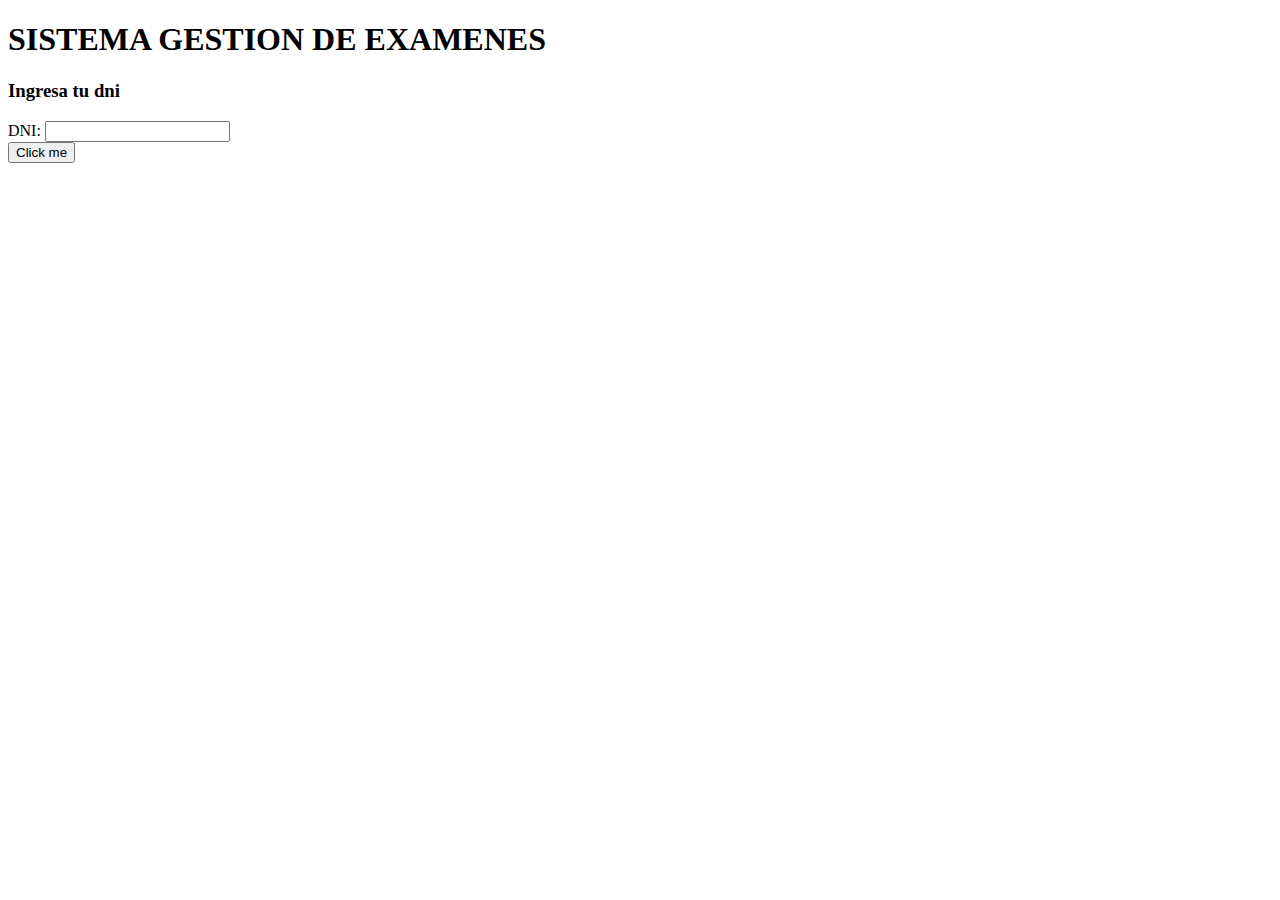
==== index.html @ 14c59fc4 "update index" ====
<!DOCTYPE html>
<html lang="en">
<head>
    <meta charset="UTF-8">
    <title>Inicio</title>
</head>
<body>
<h1>SISTEMA GESTION DE EXAMENES</h1>
<section>
    <h3>Ingresa tu dni</h3>
    <form action="" method="post">
        <div>
                <label for="dni">DNI:</label>
                <input type="number" id="dni" name="user_dni" />
        </div>
        <div>
                <input type="button" value="Click me" />
        </div>
    </form>
</section>
</body>
</html>
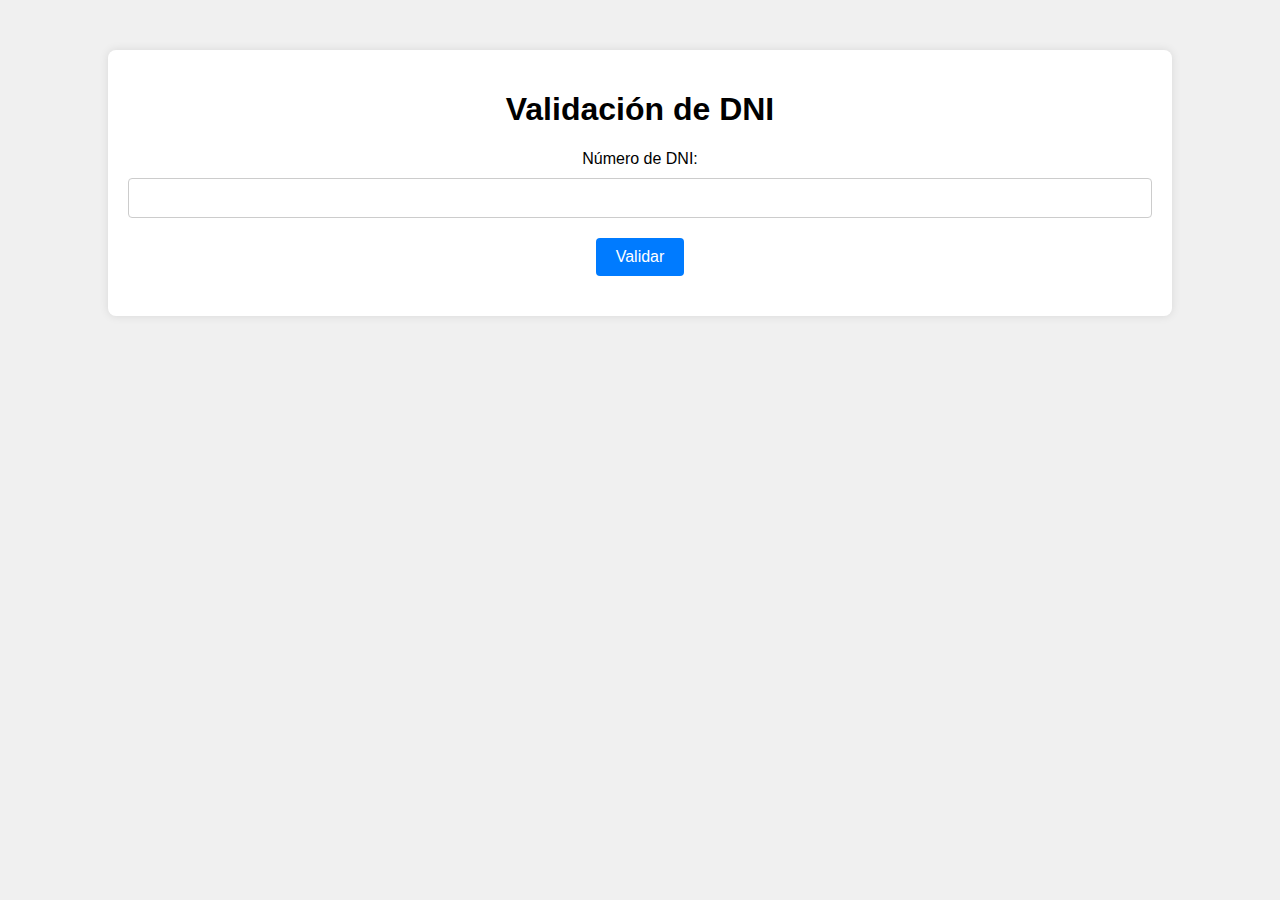
==== commit 4507b2d3: "update ex" ====
--- a/index.html
+++ b/index.html
@@ -1,22 +1,22 @@
 <!DOCTYPE html>
-<html lang="en">
+<html lang="es">
 <head>
     <meta charset="UTF-8">
-    <title>Inicio</title>
+    <meta name="viewport" content="width=device-width, initial-scale=1.0">
+    <title>Sistema de Gestión Exámen</title>
+    <link rel="stylesheet" href="styles.css">
 </head>
 <body>
-<h1>SISTEMA GESTION DE EXAMENES</h1>
-<section>
-    <h3>Ingresa tu dni</h3>
-    <form action="" method="post">
-        <div>
-                <label for="dni">DNI:</label>
-                <input type="number" id="dni" name="user_dni" />
-        </div>
-        <div>
-                <input type="button" value="Click me" />
-        </div>
+<div class="container-index">
+    <h1>Validación de DNI</h1>
+    <form id="dniForm">
+        <label for="dni">Número de DNI:</label>
+        <input type="text" id="dni" name="dni" required>
+        <button type="submit">Validar</button>
     </form>
-</section>
+    <div id="resultado"></div>
+</div>
+
+<script src="script.js"></script>
 </body>
 </html>--- a/styles.css
+++ b/styles.css
@@ -0,0 +1,59 @@
+body {
+    font-family: Arial, sans-serif;
+    margin: 0;
+    padding: 0;
+    background-color: #f0f0f0;
+}
+
+.container-index {
+    width: 80%;
+    margin: 50px auto;
+    background-color: #fff;
+    padding: 20px;
+    border-radius: 8px;
+    box-shadow: 0 0 10px rgba(0, 0, 0, 0.1);
+}
+
+h1 {
+    text-align: center;
+}
+
+form {
+    text-align: center;
+    margin-top: 20px;
+}
+
+label {
+    display: block;
+    margin-bottom: 10px;
+}
+
+input[type="text"] {
+    width: 100%;
+    padding: 10px;
+    font-size: 16px;
+    border-radius: 4px;
+    border: 1px solid #ccc;
+    box-sizing: border-box;
+    margin-bottom: 20px;
+}
+
+button {
+    padding: 10px 20px;
+    font-size: 16px;
+    background-color: #007bff;
+    color: #fff;
+    border: none;
+    border-radius: 4px;
+    cursor: pointer;
+}
+
+button:hover {
+    background-color: #0056b3;
+}
+
+#resultado {
+    text-align: center;
+    margin-top: 20px;
+    font-size: 18px;
+}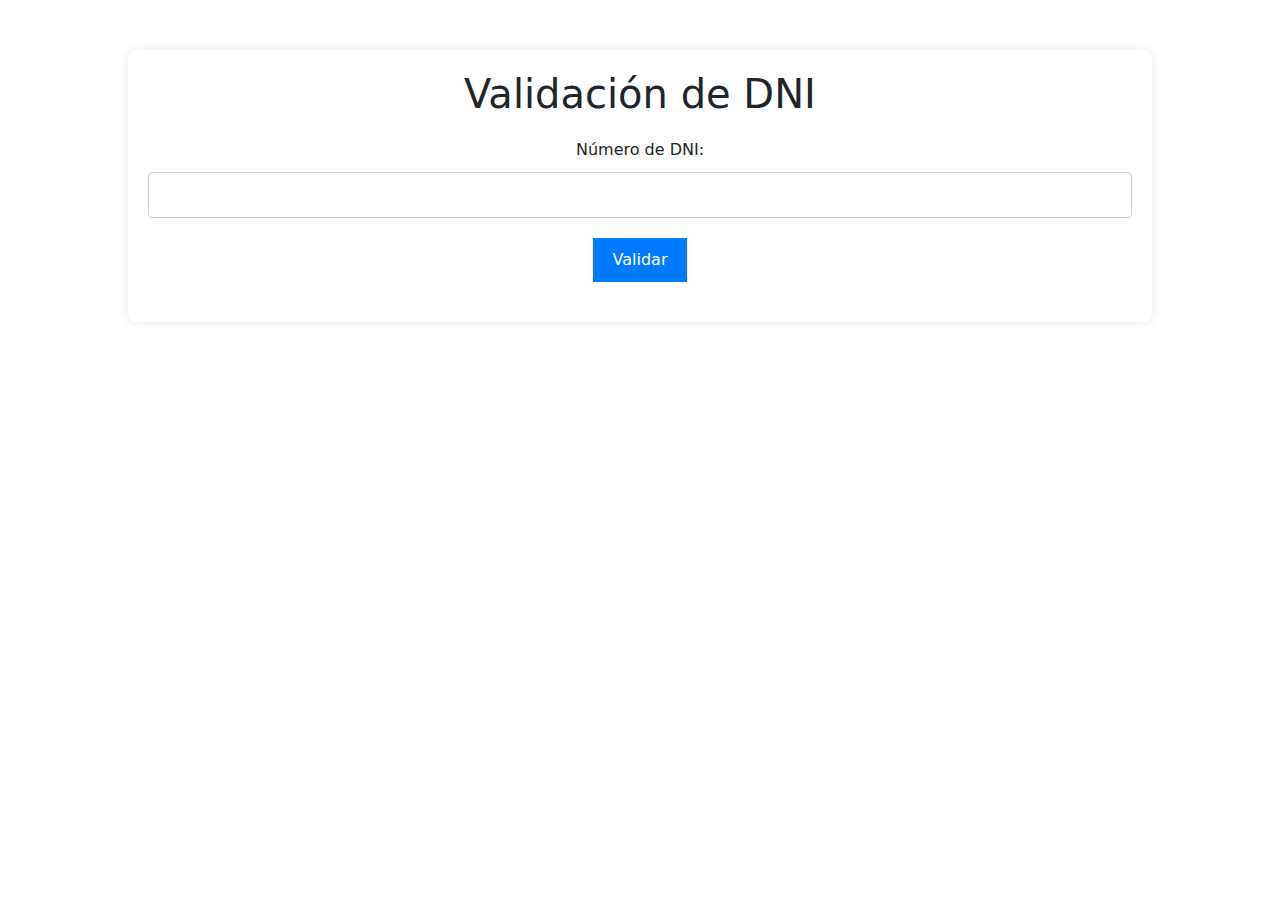
==== commit 87f66d86: "update" ====
--- a/index.html
+++ b/index.html
@@ -5,6 +5,8 @@
     <meta name="viewport" content="width=device-width, initial-scale=1.0">
     <title>Sistema de Gestión Exámen</title>
     <link rel="stylesheet" href="styles.css">
+    <link href="https://cdn.jsdelivr.net/npm/bootstrap@5.3.3/dist/css/bootstrap.min.css" rel="stylesheet" integrity="sha384-QWTKZyjpPEjISv5WaRU9OFeRpok6YctnYmDr5pNlyT2bRjXh0JMhjY6hW+ALEwIH" crossorigin="anonymous">
+</head>
 </head>
 <body>
 <div class="container-index">
--- a/styles.css
+++ b/styles.css
@@ -56,4 +56,20 @@
     text-align: center;
     margin-top: 20px;
     font-size: 18px;
+}
+
+.list-group-item {
+    margin-bottom: 5px;
+    width: 100%;
+    background-color: #f6f0f3;
+    padding: 10px 20px;
+    border-radius: 8px;
+    box-shadow: 0 0 10px rgba(0, 0, 0, 0.1);
+}
+
+.admin-container {
+    position: absolute;
+    top: 50%;
+    left: 30%;
+    margin: -25px 0 0 -25px;
 }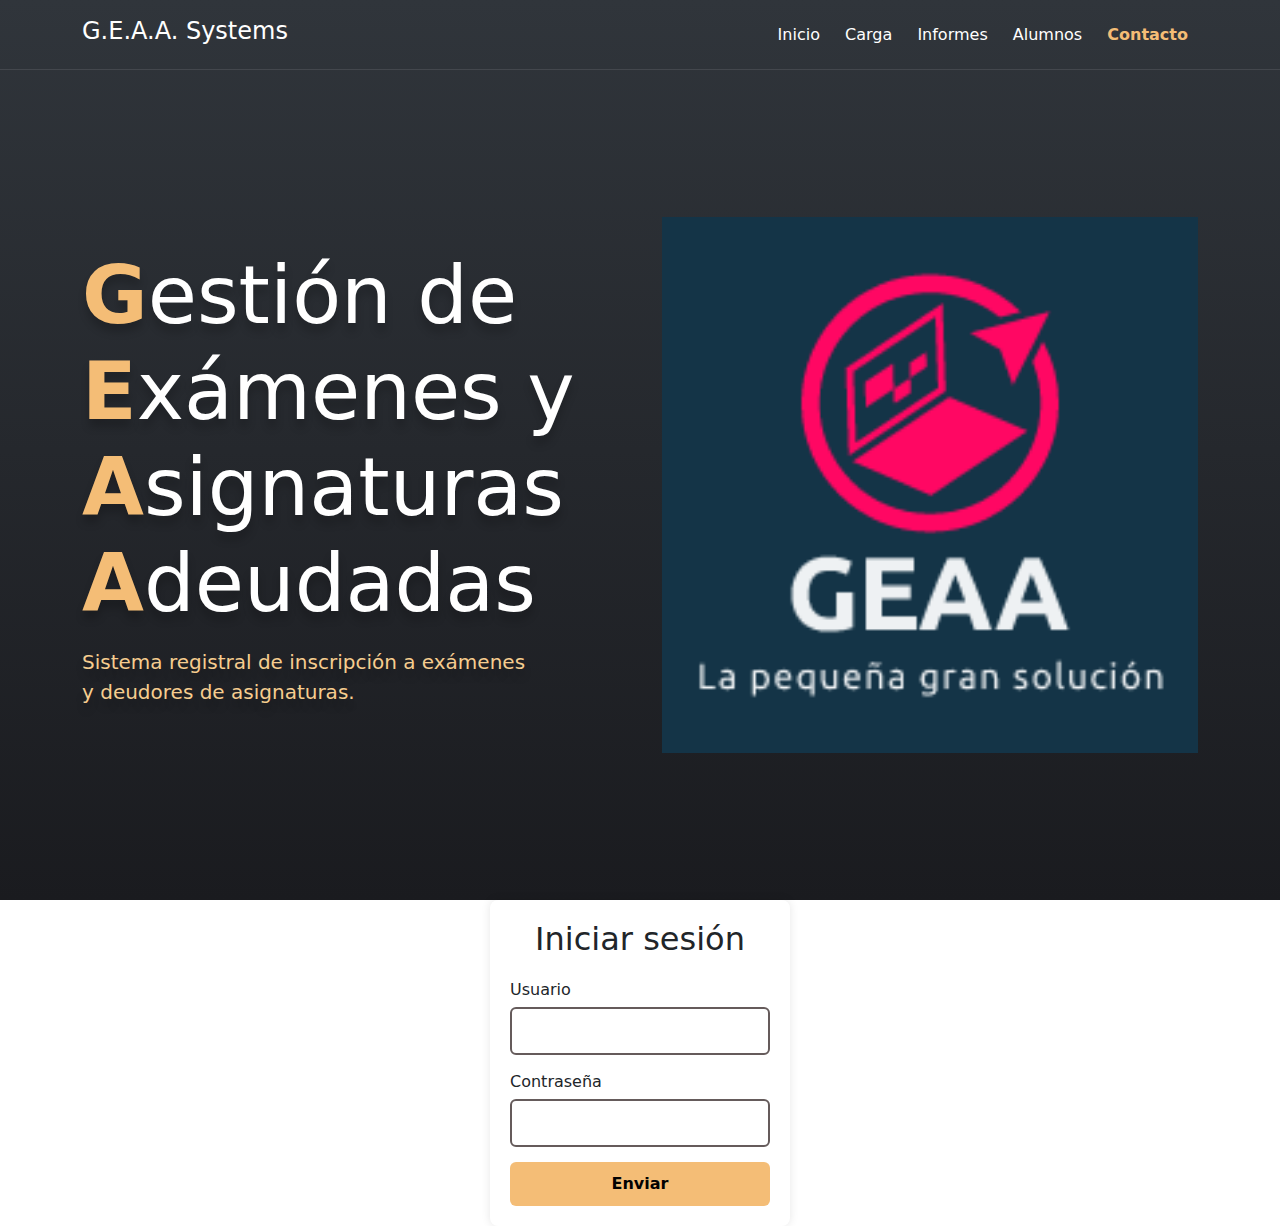
==== commit 899fac19: "update" ====
--- a/index.html
+++ b/index.html
@@ -3,22 +3,60 @@
 <head>
     <meta charset="UTF-8">
     <meta name="viewport" content="width=device-width, initial-scale=1.0">
-    <title>Sistema de Gestión Exámen</title>
-    <link rel="stylesheet" href="styles.css">
+    <title>GEAA Systems</title>
+    <link rel="stylesheet" href="css/styles.css">
     <link href="https://cdn.jsdelivr.net/npm/bootstrap@5.3.3/dist/css/bootstrap.min.css" rel="stylesheet" integrity="sha384-QWTKZyjpPEjISv5WaRU9OFeRpok6YctnYmDr5pNlyT2bRjXh0JMhjY6hW+ALEwIH" crossorigin="anonymous">
 </head>
 </head>
 <body>
-<div class="container-index">
-    <h1>Validación de DNI</h1>
-    <form id="dniForm">
-        <label for="dni">Número de DNI:</label>
-        <input type="text" id="dni" name="dni" required>
-        <button type="submit">Validar</button>
-    </form>
-    <div id="resultado"></div>
-</div>
+    <!-- BARRA NAV -->
+    <header class="hero">
+        <nav class="nav-hero">
+            <div class="container nav-container">
+                <div class="logo">
+                    <h2 class="logo-name">G.E.A.A. Systems</h2>
+                </div>
+                <div class="links">
+                    <a href="./index.html" class="link">Inicio</a>
+                    <a href="./asigna-materia.html" class="link">Carga</a>
+                    <a href="#" class="link">Informes</a>
+                    <a href="#" class="link">Alumnos</a>
+                    <a href="#" class="link link-active">Contacto</a>
+                </div>
+            </div>
+        </nav>
+        <section class="container hero-main">
+            <div class="hero-textos">
+                <h1 class="titulo"><span class="letra1">G</span>estión de <span class="letra1">E</span>xámenes y 
+                    <span class="letra1">A</span>signaturas <span class="letra1">A</span>deudadas</h1> 
+                <p class="copy">Sistema registral de inscripción a exámenes
+                    <br>y deudores de asignaturas.</p>
+            </div>
+            <img src="img/logo2.png" class="mockup">
+        </section>
+    </header>  
 
-<script src="script.js"></script>
+    <!-- LOGUEO DE USUARIO -->
+    <section class="logueo">
+    <div class="login-container">
+        <h2 class="title">Iniciar sesión</h2>
+        <form action="#" method="post">
+            <div class="form-group">
+                <label for="username">Usuario</label>
+                <input type="text" id="username" name="username" required class="input">
+            </div>
+            <div class="form-group">
+                <label for="password">Contraseña</label>
+                <input type="password" id="password" name="password" required class="input">
+            </div>
+            <button type="submit" class="button-login">Enviar</button>
+        </form>
+    </div>
+</section>
+    
+    
+    
+   
+
 </body>
 </html>--- a/css/styles.css
+++ b/css/styles.css
@@ -0,0 +1,171 @@
+@import url('https://fonts.googleapis.com/css2?family=Roboto:wght@300;400;700&display=swap');
+
+:root{
+    --gold1:#f4bd76;
+    --gold2:#f6cd8f;
+    --gray1:#ffffff80;
+    --gray2:#f7d9d980;
+    --black1:#1a1b1f;
+    --black2:#30353b;
+    --shadow:0 8px 8px;
+    --color-shadow:#00000033;
+}
+
+*{
+    margin: 0;
+    padding: 0;
+    box-sizing: border-box;
+}
+
+body {
+    font-family: 'Roboto', sans-serif;
+    margin: 0;
+    padding: 0;
+    background-color: #f0f0f0;
+}
+
+.container{
+    width: 90%;
+    max-width: 1200px;
+    margin: 0 auto;
+    overflow: hidden;
+    padding: 100px 0;
+    height: auto;
+}
+
+.hero{
+    width: 100%;
+    min-height: 100vh;
+    background: linear-gradient(180deg, #30353b, #1a1b1f 100%);
+}
+
+.nav-hero{
+    color: #fff;
+    height: 70px;
+    border-bottom: 1px solid rgba(255, 255, 255, 0.1);
+}
+
+.nav-container{
+    display: flex;
+    align-items: center;
+    justify-content: space-between;
+    height: inherit;
+    padding: 0;
+}
+
+.logo-name{
+    font-size: 24px;
+}
+
+.link{
+    display: inline-block;
+    color: inherit;
+    text-decoration: none;
+    font-weight: 300;
+    padding: 10px;
+}
+
+.link-active{
+    color: var(--gold1);
+    font-weight: 700;
+}
+
+.point{
+    color: var(--gold1);
+}
+
+.hero-main{
+    height: calc(100vh - 70px);
+    display: flex;
+    justify-content: space-between;
+    align-items: center;
+    padding: 0;
+}
+
+.mockup{
+    object-fit: cover;
+    width: 48%;
+    max-height: 90vh;
+}
+
+.hero-textos{
+    width: 48%;
+}
+.titulo{
+    font-size: 80px;
+    font-weight: 300;
+    color: #fff;
+    text-shadow: var(--shadow) var(--color-shadow);
+}
+
+.letra1{
+    color: var(--gold1);
+    font-weight: 700;
+}
+
+.copy{
+    font-size: 20px;
+    color: var(--gold2);
+    text-shadow: var(--shadow) var(--color-shadow);
+    margin: 15px 0;
+}
+
+.copy-active{
+    font-weight: 700;
+}
+
+
+/* CONTENEDOR de logueo */
+
+.logueo{
+    display: flex;
+    justify-content: center;
+    align-items: center;
+}
+
+.login-container {
+    background-color: #fff;
+    padding: 20px;
+    border-radius: 8px;
+    box-shadow: 0 0 10px rgba(0, 0, 0, 0.1);
+    width: 300px;
+}
+
+.title {
+    margin-top: 0;
+    margin-bottom: 20px;
+    text-align: center;
+}
+
+.form-group {
+    margin-bottom: 15px;
+    align-items: center;
+}
+
+label {
+    display: block;
+    margin-bottom: 5px;
+}
+
+input[type="text"],
+input[type="password"] {
+    width: 100%;
+    padding: 10px;
+    border: 2px solid #655b5b;
+    border-radius: 6px;
+}
+
+.button-login {
+    width: 100%;
+    padding: 10px;
+    background-color: var(--gold1);
+    color: #020202;
+    font-weight: 700;
+    border: none;
+    border-radius: 6px;
+    cursor: pointer;
+}
+
+.button-login:hover {
+    background-color: #0056b3;
+}